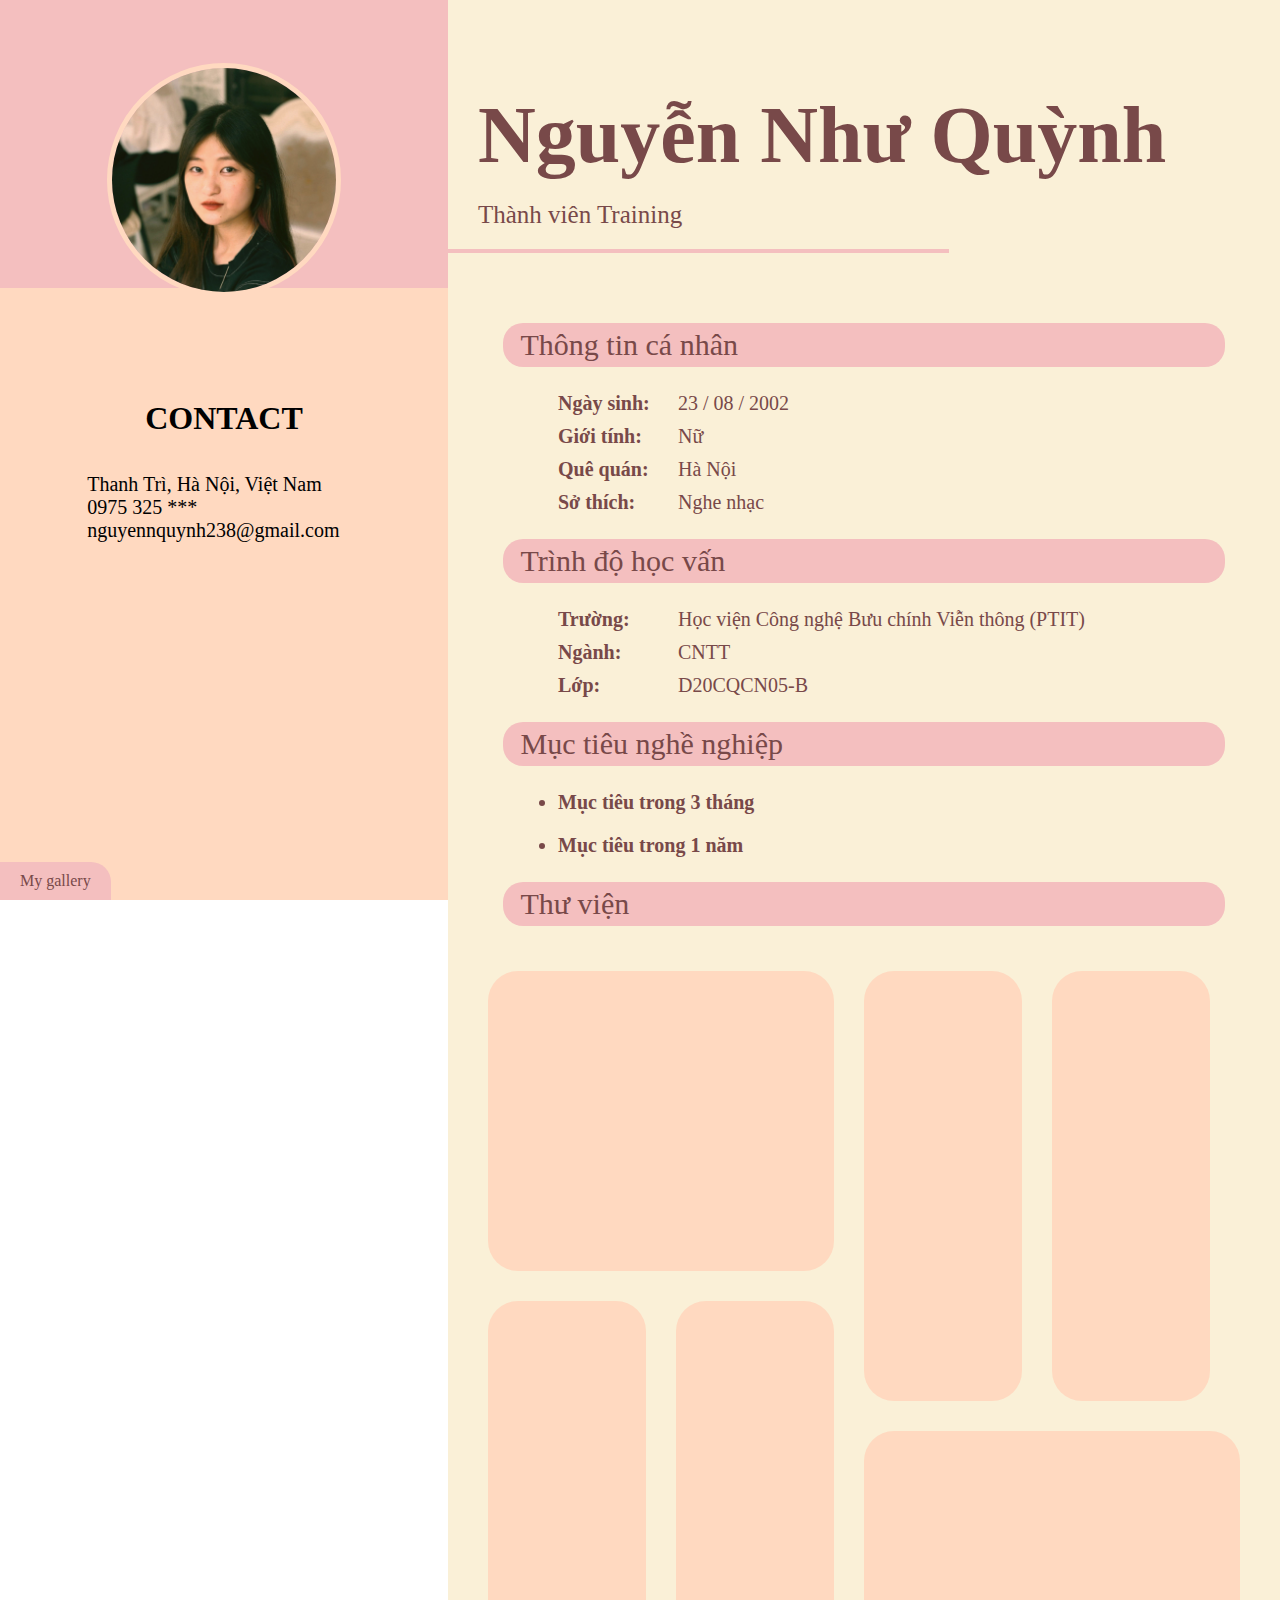
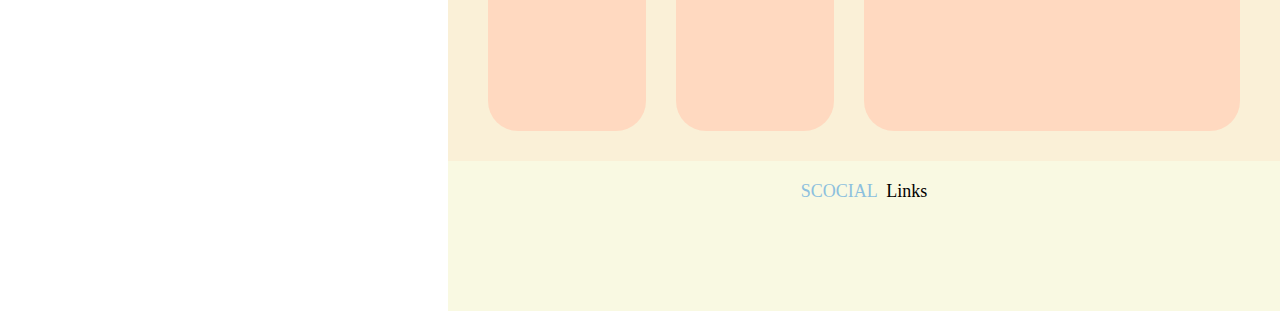
==== Buổi 1/index.html @ 96457705 "update" ====
<!DOCTYPE html>
<html lang="en">
<head>
    <meta charset="UTF-8">
    <meta http-equiv="X-UA-Compatible" content="IE=edge">
    <meta name="viewport" content="width=device-width, initial-scale=1.0">
    <title>Document</title>
    <link rel="stylesheet" href="/Buổi 1/style.css">
    <link rel="stylesheet" href="https://use.fontawesome.com/releases/v5.5.0/css/all.css" integrity="sha384-B4dIYHKNBt8Bc12p+WXckhzcICo0wtJAoU8YZTY5qE0Id1GSseTk6S+L3BlXeVIU" crossorigin="anonymous"></head>
</head>
<body>
    <div id="main">

        <div id="left">
            <div class="image">
                <img src="/images/IMG_0642.JPG" alt="anh dai dien" data-tilt data-tilt-scale = "1.1">
            </div>
            <div>
                <h1 style="text-align: center;">CONTACT</h1><br><br>
                <div class="contact"> 
                    <div class="line">
                        <i class="fas fa-map-marker-alt"></i>
                        <span>Thanh Trì, Hà Nội, Việt Nam</span>
                    </div>
                    <div class="line">
                        <i class="fas fa-mobile"></i>
                        <span>0975 325 ***</span>
                    </div>
                    <div class="line">
                        <i class="fas fa-envelope"></i>
                        <span>nguyennquynh238@gmail.com</span>
                    </div>
                </div>
            </div>
            <div class="button">
                <a href="#gallery" style="text-decoration: none; color: var(--textColor);"> My gallery</a>
            </div>
        </div>

        <div id="right">
            <header>
                <p>Nguyễn Như Quỳnh</p>
                <p>Thành viên Training</p>
                <hr size="4px" color="#F4BFBF" width="60%">
            </header> 
            <div class="detail">

                <div class="heading">
                    <i class="fas fa-user-circle"></i>
                    <span>&nbsp;Thông tin cá nhân</span>
                </div>
                <div class="content">
                    <p><b>Ngày sinh:</b>  &nbsp; 23 / 08 / 2002</p>
                    <p><b>Giới tính:</b> &nbsp; Nữ</p>
                    <p><b>Quê quán:</b>  &nbsp; Hà Nội</p>
                    <p><b>Sở thích:</b> &nbsp; Nghe nhạc</p>
                </div>

                <div class="heading">
                    <i class="fas fa-graduation-cap"></i>
                    <span>&nbsp;Trình độ học vấn</span>
                </div>
                <div class="content">
                    <p><b>Trường:</b>  &nbsp; Học viện Công nghệ Bưu chính Viễn thông (PTIT)</p>
                    <p><b>Ngành:</b> &nbsp; CNTT</p>
                    <p><b>Lớp:</b> &nbsp; D20CQCN05-B</p>
                </div>
                
                <div class="heading">
                    <i class="fas fa-crosshairs"></i>
                    <span>&nbsp;Mục tiêu nghề nghiệp</span>
                </div>
                <div class="content">
                    <ul>
                        <li><b>Mục tiêu trong 3 tháng</b></li>
                            <!-- <p>Mục tiêu trong 3 tháng tới của em là trang bị được cho mình những kiến thức cơ bản về HTML, CSS và JS.
                         Tuy nhiên đây là giai đoạn đầu làm quen với lập trình Front-end nên em vẫn cần cố gắng học hỏi rất nhiều để có thể hoàn thành mục tiêu đã đặt ra.
                            </p> -->
                        <li><b>Mục tiêu trong 1 năm</b></li>
                    </ul>
                </div>

                <!-- gallery -->
                <div class="heading">
                    <i class="fas fa-image"></i>
                    <span>&nbsp;Thư viện</span>
                </div>
                <div id="gallery">
                    <div class="pic item1" data-tilt data-tilt-glare data-tilt-max-glare="0.8"></div>
                    <div class="pic" data-tilt data-tilt-glare data-tilt-max-glare="0.8"></div>
                    <div class="pic" data-tilt data-tilt-glare data-tilt-max-glare="0.8"></div>
                    <div class="pic" data-tilt data-tilt-glare data-tilt-max-glare="0.8"></div>
                    <div class="pic" data-tilt data-tilt-glare data-tilt-max-glare="0.8"></div>
                    <div class="pic" data-tilt data-tilt-glare data-tilt-max-glare="0.8"></div>
                </div>
            </div>

            <!-- footer -->
            <footer>
                <span class="footerText">SCOCIAL&nbsp;</span>
                <span class="footerText">Links</span>
                <div class="icon">
                    <a href="https://github.com/quynhniee" target="_blank"><i class="fab fa-github"></i></a>
                    <i class="fab fa-facebook"></i>
                    <i class="fab fa-telegram"></i>
                    <i class="fab fa-twitter"></i>
                </div>
            </footer>
        </div>

        
    </div>
    
    
    <script src="../script/vanilla-tilt.js"></script>
</body>
</html>
---- Buổi 1/style.css ----
* {
    margin: 0;
    padding: 0;
}
    /* scrollbar */
    ::-webkit-scrollbar {
        width: 15px;
    }
    ::-webkit-scrollbar-track {
        background: #FFD9C0;
    }
    ::-webkit-scrollbar-thumb {
        background: #F4BFBF;
        border-radius: 5px;
    }
    ::-webkit-scrollbar-button {
        background: #FFD9C0;
    }
    /* end scrollbar */

#right {
    width: 65%;
    height: fit-content;
    background-color: #FAF0D7;
    position: absolute;
    right: 0;
}
#left {
    width: 35%;
    height: 100%;
    background-color: #FFD9C0;
    position: fixed;
}

/* left div */
.image img {
    border-radius: 50%;
    width: 50%;
    border: 5px solid #FFD9C0;
    object-fit: cover;
}

.image {
    text-align: center;
    padding-top: 7vh;
    margin-bottom: 25%;
    height: 25vh;
    background-color: var(--backgroundColor);
}
.contact {
    margin-left: 15%;
    font-size: var(--textSize);
}

.line i {
    margin: 10px;
    width: 30px;
}
    /* button */
    .button {
        width: fit-content;
        background-color: #F4BFBF;
        padding: 10px 20px;
        border-top-right-radius: 20px;
        position: absolute;
        bottom: 0px;
    }
    /* end button */

/* end left div */

/* right div */
header {
    height: 32vh;
    /* position: relative; */
}
header p {
    color: var(--textColor);
    font-size: 25px;
    padding-left: 30px;
    padding-bottom: 20px;
}
header p:first-child {
    padding-top: 10vh;
    font-size: 80px;
    font-weight: bold;
}
.detail {
    position: relative;
    padding: 10px 30px;
}
.detail .heading {
    margin: 25px;
    /* margin-left: 40px; */
    padding: 5px 15px 5px 10px;
    font-size: var(--headingSize);
    color: var(--textColor);
    background-color: #F4BFBF;
    border-radius: 20px;
    /* width: fit-content; */
}
.detail .content {
    margin-left: 80px;
    margin-right: 40px;
    font-size: var(--textSize);
    color: var(--textColor);
}
.detail .content p {
    margin-bottom: 10px;
}
.detail .content li {
    margin: 20px 0;
}
.detail .content p b {
    display: inline-block;
    width: 105px;
}

    /* gallery */
    #gallery > div {
        background-color: #FFD9C0;
        width: 500px;
        height: 500px;
        border-radius: 30px;
        overflow: hidden;
    }
    #gallery {
        padding: 20px 10px;
        max-width: 100%;
        display: grid;
        grid-template-columns: 1fr 1fr 1fr 1fr;
        grid-template-rows: 300px 100px 300px;
        grid-gap: 30px;
    }
    #gallery .pic {
        object-fit: cover;
        height: 100%;
        width: 100%;
    }
    #gallery .pic:first-child {
        grid-column: 1 / 3;
        grid-row: 1/2;
    }
    #gallery .pic:nth-child(2), #gallery .pic:nth-child(3) {
        grid-row: 1/3;
    }
    #gallery .pic:nth-child(4), #gallery .pic:nth-child(5) {
        grid-row: 2/4;
    }
    #gallery .pic:last-child {
        grid-column: 3/6;
    }
    /* end gallery */

:root {
    --backgroundColor: #F4BFBF;
    --textColor: #784949;
    --textSize: 20px;
    --headingSize: 30px;
}
/* end right div */

/* footer */
footer {
    display: block;
    height: 150px;
    width: 100%;
    background: rgb(249, 249, 226);
    text-align: center;
}
.footerText {
    font-size: large;
    display: inline-block;
    margin-top: 20px;
}
.footerText:first-child {
    color: #8CC0DE;
}
.icon {
    margin: auto 0px;
}
.icon  i {
    border-radius: 50%;
    font-size: 30px;
    margin: 10px;
    margin-top: 50px;
    object-fit: cover;
}
/* end footer */


/* hover */
.image img:hover, .button:hover {
    box-shadow: 0px 0px 10px rgb(128, 108, 108);
}

/* end hover */

/* responsive */
@media screen and (max-width: 800px) {
    #left {
        visibility: hidden;
    }
    #right {
        width: 100%;
    }
}
@media screen and (max-width: 1200px) {
    :root {
        --headingSize: 20px;
        --textSize: 15px;
    }
    header p:first-child {
        font-size: 35px;
    }
    .contact {
        margin-left: 10%;
    }
    header {
        height: fit-content;
    }
}
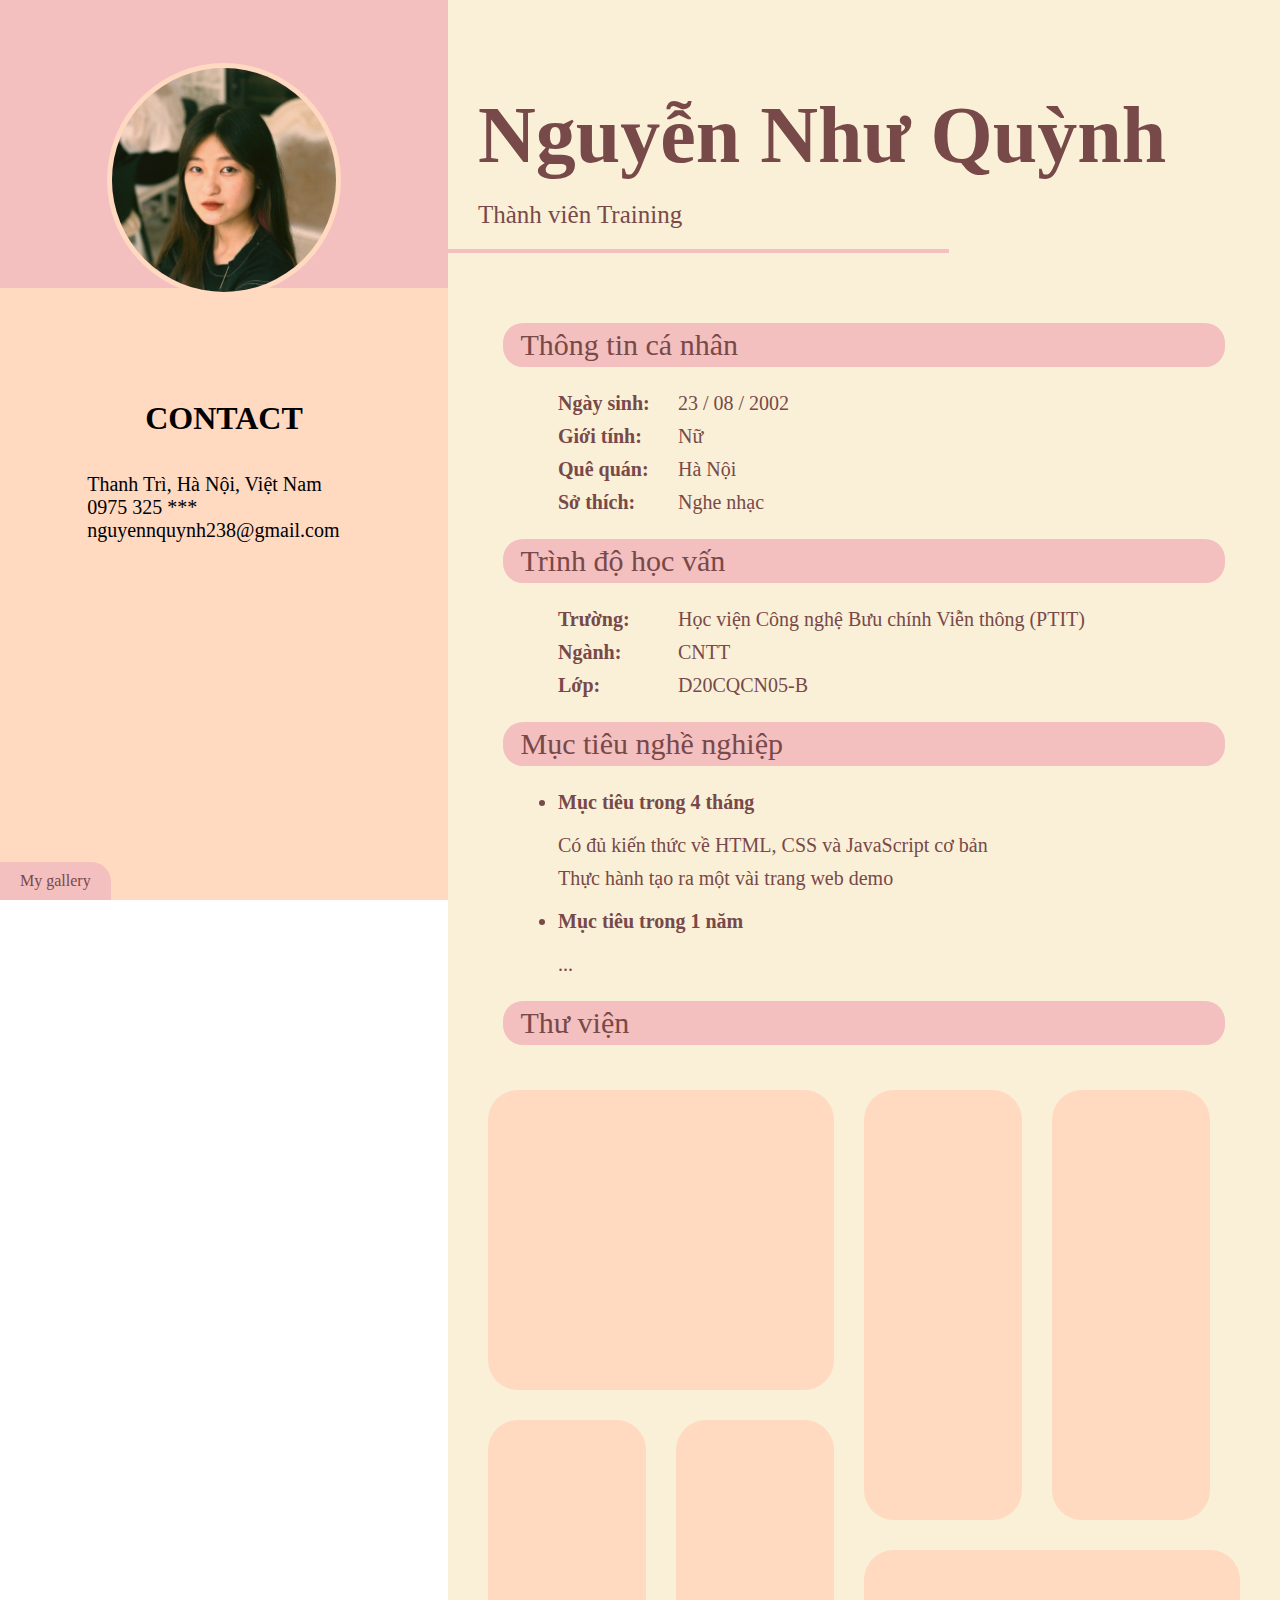
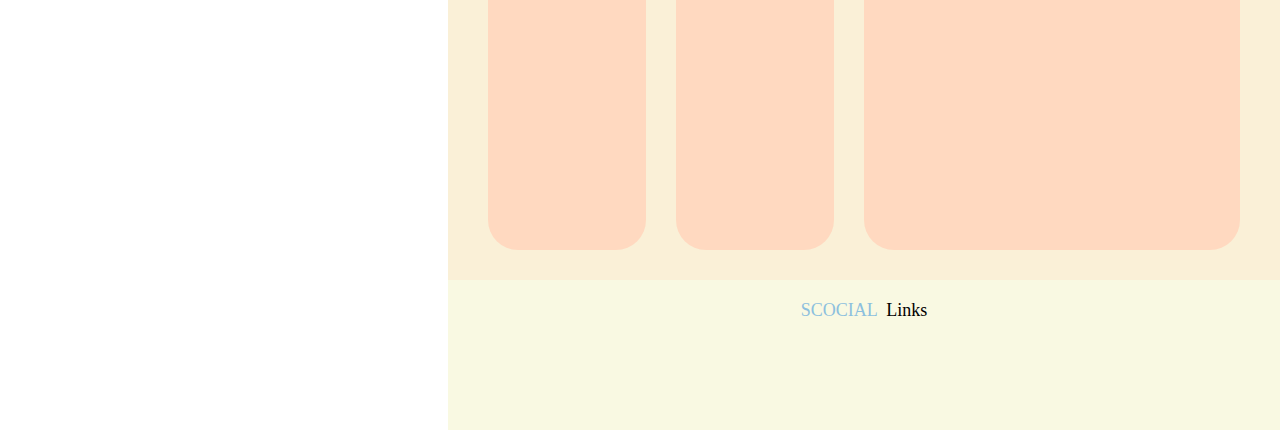
==== commit ab51d436: "update" ====
--- a/Buổi 1/index.html
+++ b/Buổi 1/index.html
@@ -4,8 +4,8 @@
     <meta charset="UTF-8">
     <meta http-equiv="X-UA-Compatible" content="IE=edge">
     <meta name="viewport" content="width=device-width, initial-scale=1.0">
-    <title>Document</title>
-    <link rel="stylesheet" href="/Buổi 1/style.css">
+    <title>Introduction</title>
+    <link rel="stylesheet" href="./style.css">
     <link rel="stylesheet" href="https://use.fontawesome.com/releases/v5.5.0/css/all.css" integrity="sha384-B4dIYHKNBt8Bc12p+WXckhzcICo0wtJAoU8YZTY5qE0Id1GSseTk6S+L3BlXeVIU" crossorigin="anonymous"></head>
 </head>
 <body>
@@ -13,7 +13,7 @@
 
         <div id="left">
             <div class="image">
-                <img src="/images/IMG_0642.JPG" alt="anh dai dien" data-tilt data-tilt-scale = "1.1">
+                <img src="../Assets/images/IMG_0642.JPG" alt="anh dai dien" data-tilt data-tilt-scale = "1.1">
             </div>
             <div>
                 <h1 style="text-align: center;">CONTACT</h1><br><br>
@@ -72,11 +72,11 @@
                 </div>
                 <div class="content">
                     <ul>
-                        <li><b>Mục tiêu trong 3 tháng</b></li>
-                            <!-- <p>Mục tiêu trong 3 tháng tới của em là trang bị được cho mình những kiến thức cơ bản về HTML, CSS và JS.
-                         Tuy nhiên đây là giai đoạn đầu làm quen với lập trình Front-end nên em vẫn cần cố gắng học hỏi rất nhiều để có thể hoàn thành mục tiêu đã đặt ra.
-                            </p> -->
+                        <li><b>Mục tiêu trong 4 tháng</b></li>
+                            <p>Có đủ kiến thức về HTML, CSS và JavaScript cơ bản</p>
+                            <p>Thực hành tạo ra một vài trang web demo </p>
                         <li><b>Mục tiêu trong 1 năm</b></li>
+                            <p>...</p>
                     </ul>
                 </div>
 
@@ -112,6 +112,6 @@
     </div>
     
     
-    <script src="../script/vanilla-tilt.js"></script>
+    <script src="../Assets/script/vanilla-tilt.js"></script>
 </body>
 </html>--- a/Buổi 1/style.css
+++ b/Buổi 1/style.css
@@ -185,6 +185,7 @@
     margin: 10px;
     margin-top: 50px;
     object-fit: cover;
+    color: black;
 }
 /* end footer */
 
@@ -193,7 +194,9 @@
 .image img:hover, .button:hover {
     box-shadow: 0px 0px 10px rgb(128, 108, 108);
 }
-
+.icon i:hover {
+    color: #8CC0DE;
+}
 /* end hover */
 
 /* responsive */
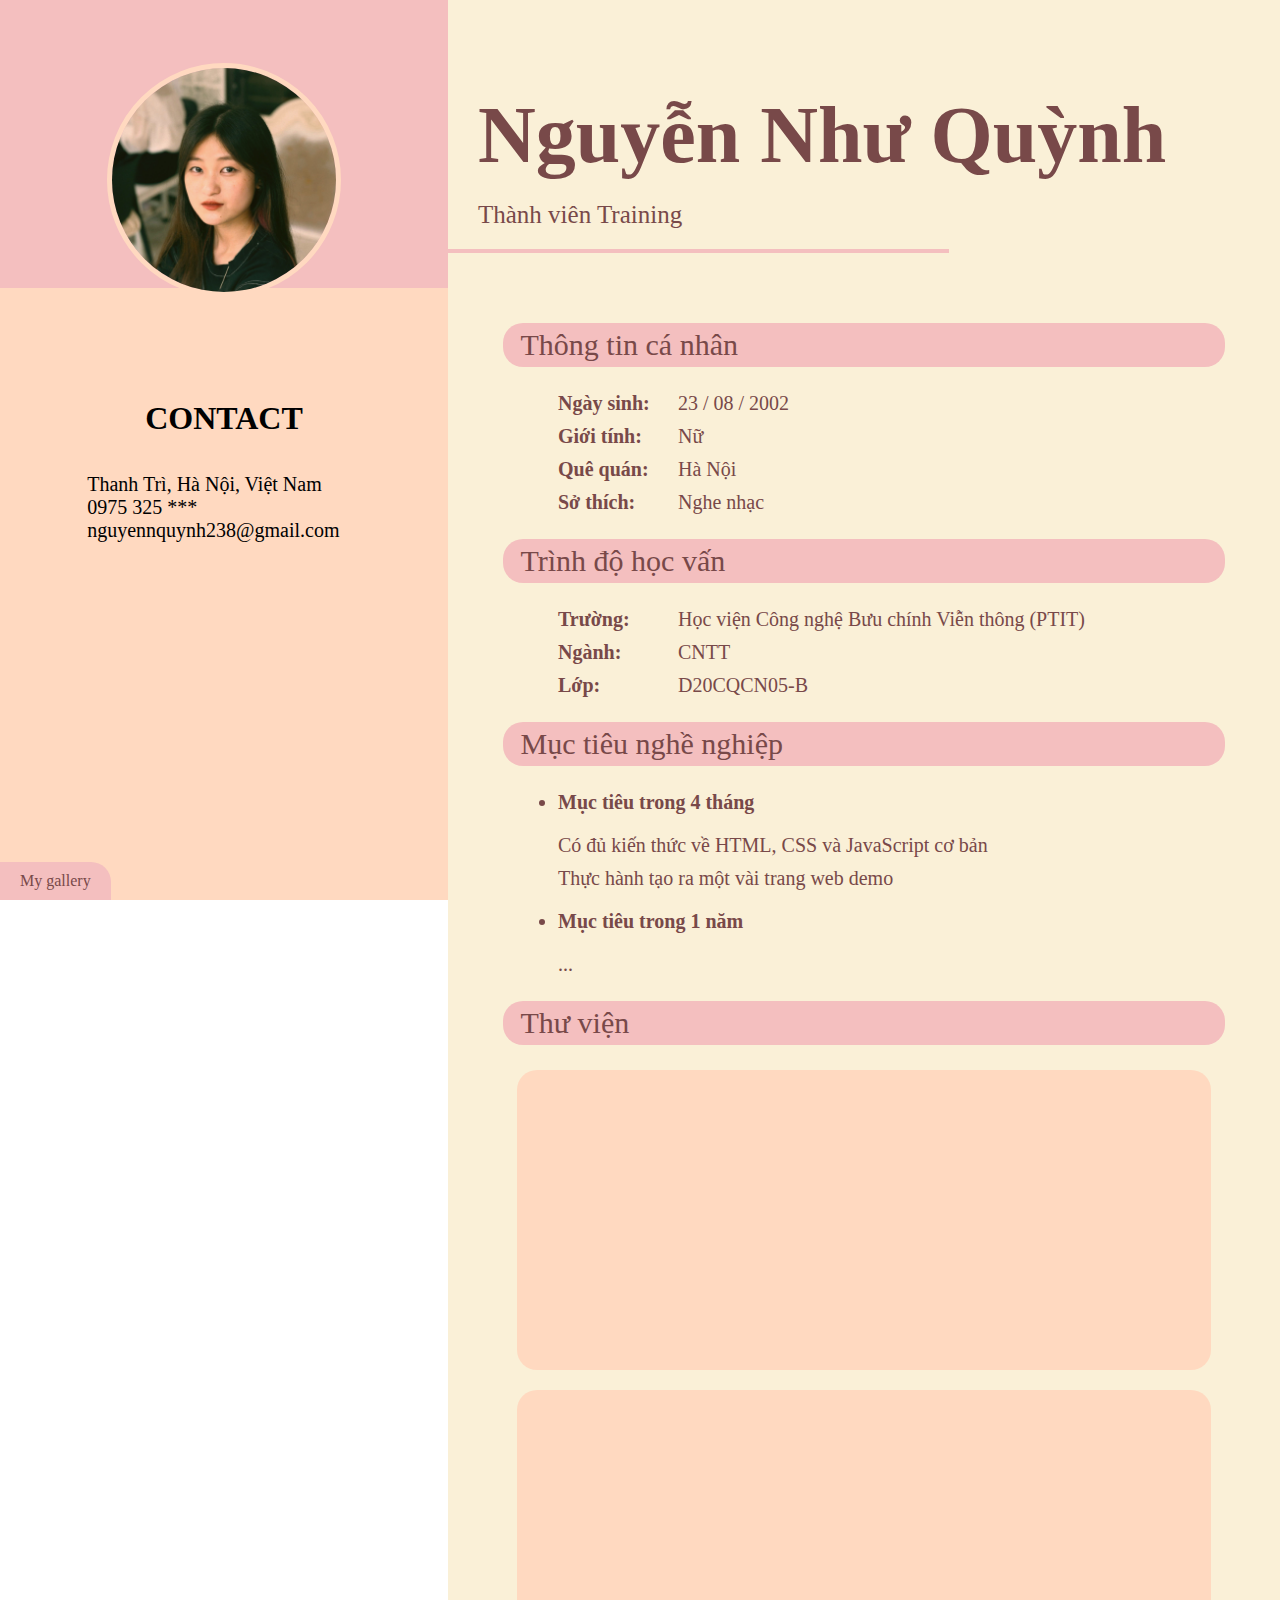
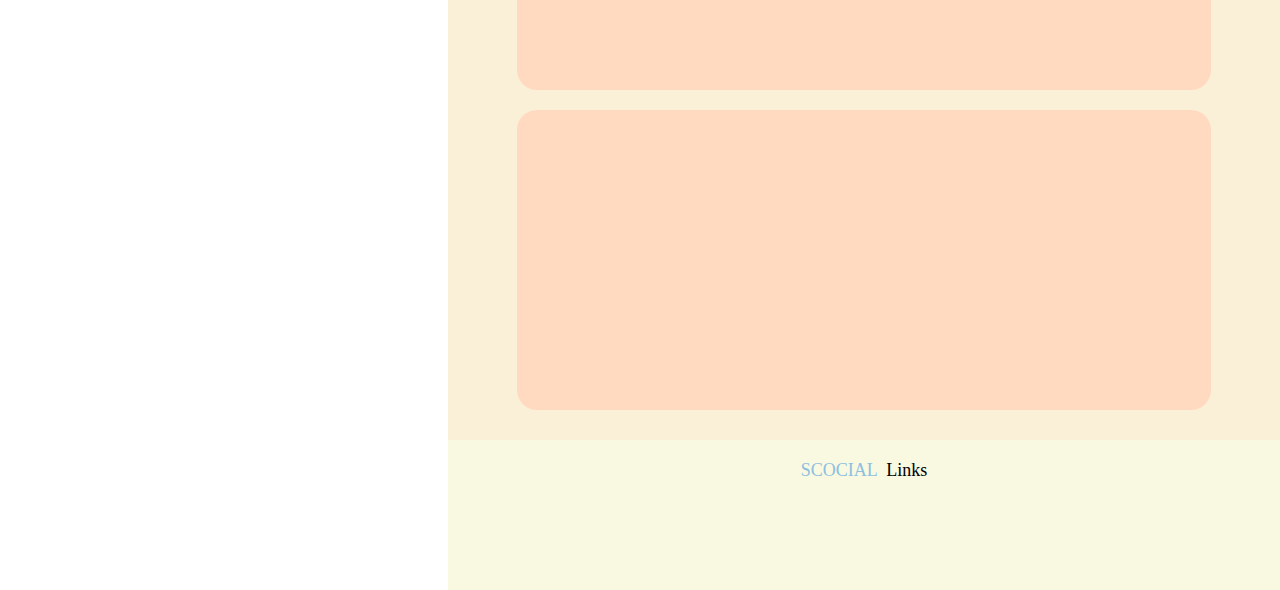
==== commit 22343a84: "update" ====
--- a/Buổi 1/index.html
+++ b/Buổi 1/index.html
@@ -86,13 +86,18 @@
                     <span>&nbsp;Thư viện</span>
                 </div>
                 <div id="gallery">
-                    <div class="pic item1" data-tilt data-tilt-glare data-tilt-max-glare="0.8"></div>
+                    <!-- <div class="pic" data-tilt data-tilt-glare data-tilt-max-glare="0.8"></div>
                     <div class="pic" data-tilt data-tilt-glare data-tilt-max-glare="0.8"></div>
                     <div class="pic" data-tilt data-tilt-glare data-tilt-max-glare="0.8"></div>
                     <div class="pic" data-tilt data-tilt-glare data-tilt-max-glare="0.8"></div>
                     <div class="pic" data-tilt data-tilt-glare data-tilt-max-glare="0.8"></div>
-                    <div class="pic" data-tilt data-tilt-glare data-tilt-max-glare="0.8"></div>
+                    <div class="pic" data-tilt data-tilt-glare data-tilt-max-glare="0.8"></div> -->
+                    
+                    <div style="width: 90%; height: 300px; background-color: #FFD9C0; margin: 20px auto; border-radius: 20px;"></div>
+                    <div style="width: 90%; height: 300px; background-color: #FFD9C0; margin: 20px auto; border-radius: 20px;"></div>
+                    <div style="width: 90%; height: 300px; background-color: #FFD9C0; margin: 20px auto; border-radius: 20px;"></div>
                 </div>
+
             </div>
 
             <!-- footer -->
@@ -112,6 +117,6 @@
     </div>
     
     
-    <script src="../Assets/script/vanilla-tilt.js"></script>
+    <!-- <script src="../Assets/script/vanilla-tilt.js"></script> -->
 </body>
 </html>--- a/Buổi 1/style.css
+++ b/Buổi 1/style.css
@@ -117,7 +117,7 @@
 }
 
     /* gallery */
-    #gallery > div {
+    /* #gallery > div {
         background-color: #FFD9C0;
         width: 500px;
         height: 500px;
@@ -149,7 +149,7 @@
     }
     #gallery .pic:last-child {
         grid-column: 3/6;
-    }
+    } */
     /* end gallery */
 
 :root {
@@ -193,9 +193,11 @@
 /* hover */
 .image img:hover, .button:hover {
     box-shadow: 0px 0px 10px rgb(128, 108, 108);
+    transform: scale(1.1);
 }
 .icon i:hover {
     color: #8CC0DE;
+    transform: scale(0.9);
 }
 /* end hover */
 
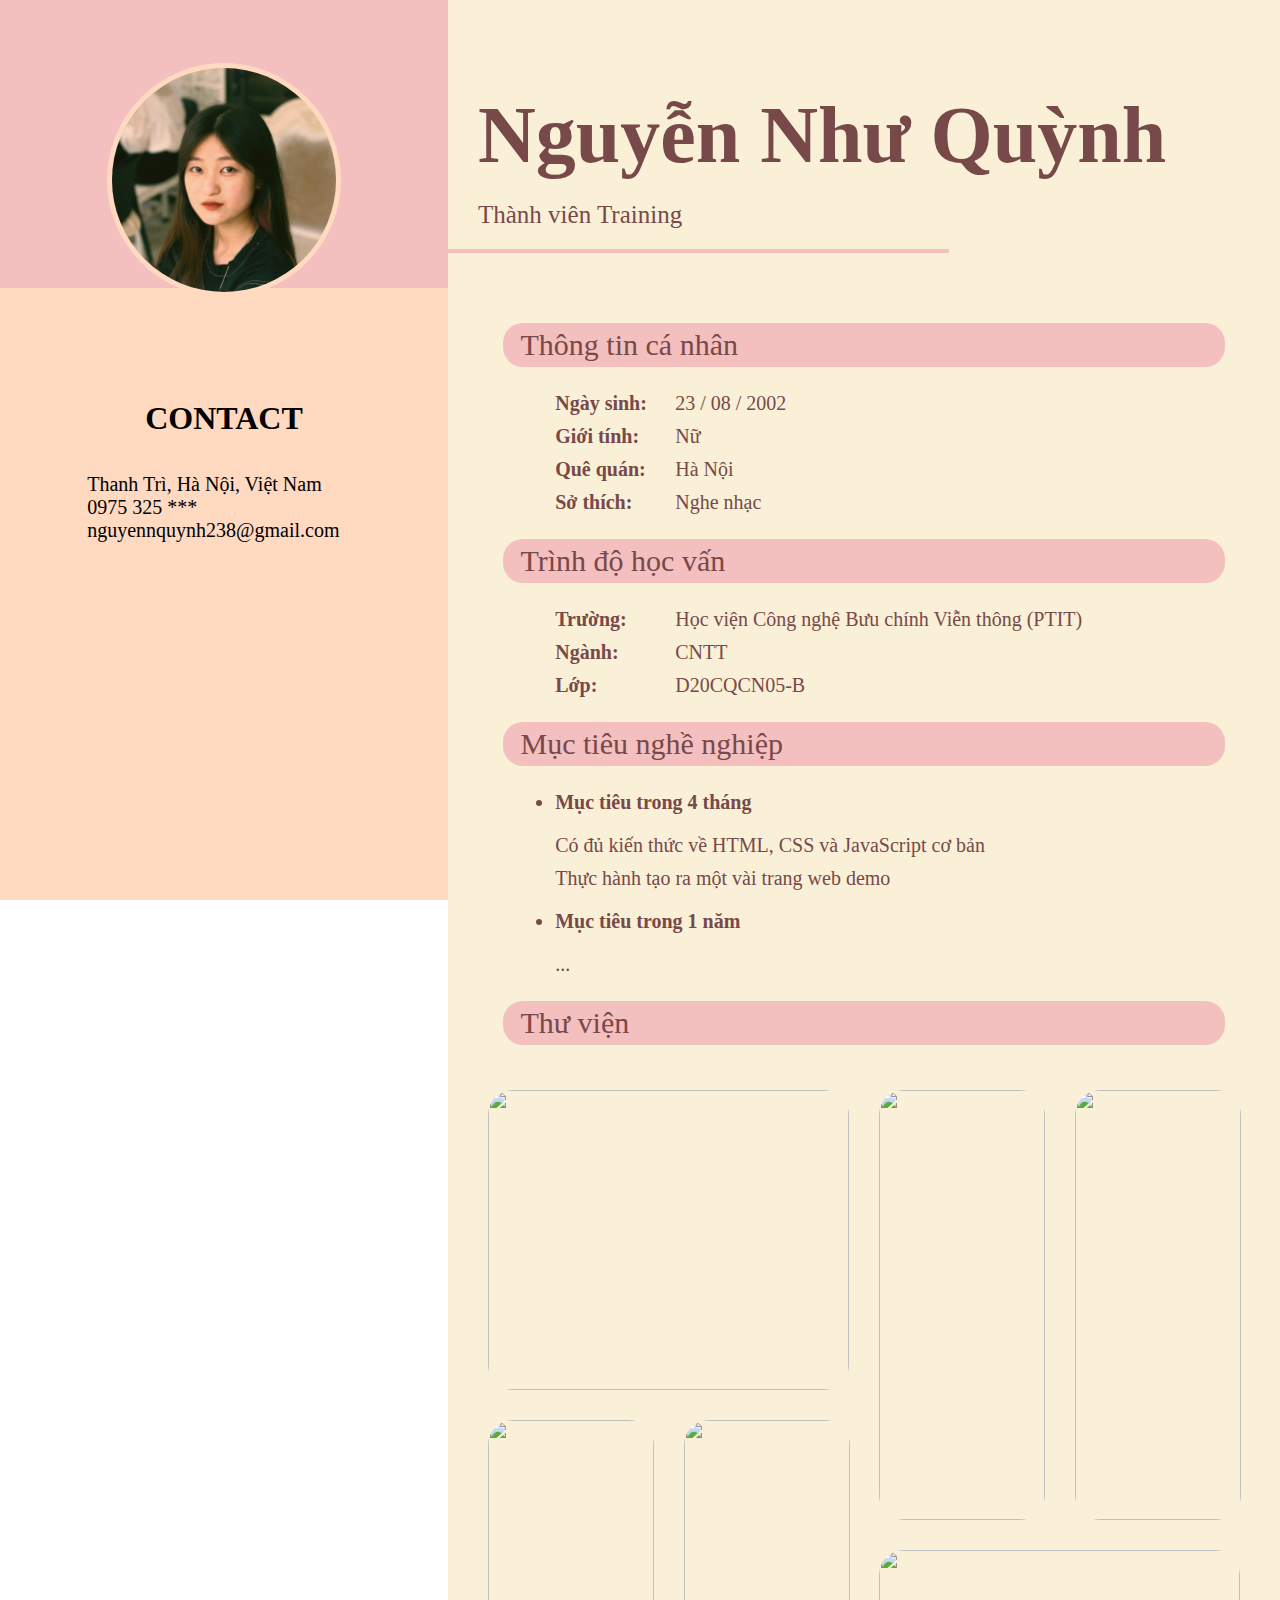
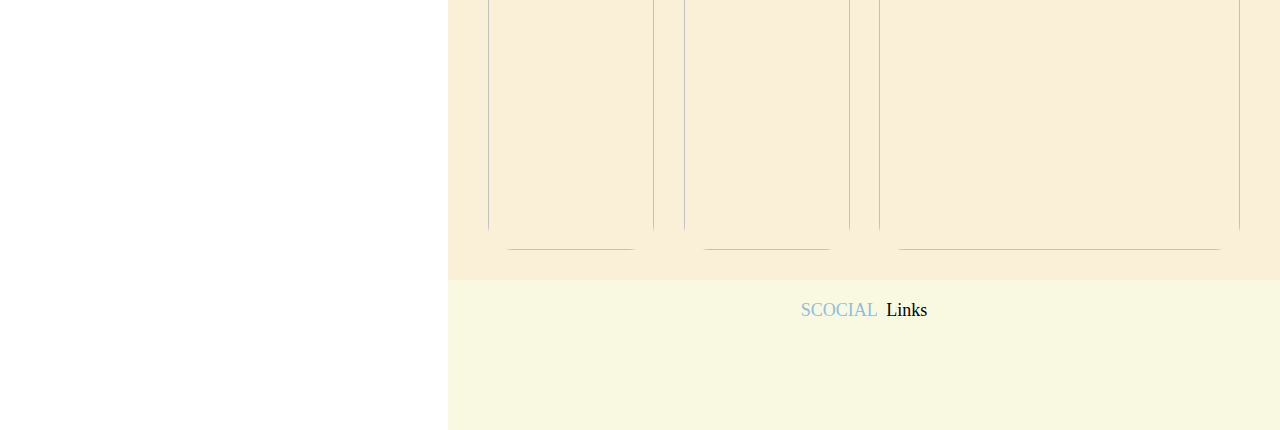
==== commit edd551eb: "update" ====
--- a/Buổi 1/index.html
+++ b/Buổi 1/index.html
@@ -31,9 +31,6 @@
                         <span>nguyennquynh238@gmail.com</span>
                     </div>
                 </div>
-            </div>
-            <div class="button">
-                <a href="#gallery" style="text-decoration: none; color: var(--textColor);"> My gallery</a>
             </div>
         </div>
 
@@ -85,17 +82,26 @@
                     <i class="fas fa-image"></i>
                     <span>&nbsp;Thư viện</span>
                 </div>
-                <div id="gallery">
-                    <!-- <div class="pic" data-tilt data-tilt-glare data-tilt-max-glare="0.8"></div>
-                    <div class="pic" data-tilt data-tilt-glare data-tilt-max-glare="0.8"></div>
-                    <div class="pic" data-tilt data-tilt-glare data-tilt-max-glare="0.8"></div>
-                    <div class="pic" data-tilt data-tilt-glare data-tilt-max-glare="0.8"></div>
-                    <div class="pic" data-tilt data-tilt-glare data-tilt-max-glare="0.8"></div>
-                    <div class="pic" data-tilt data-tilt-glare data-tilt-max-glare="0.8"></div> -->
-                    
-                    <div style="width: 90%; height: 300px; background-color: #FFD9C0; margin: 20px auto; border-radius: 20px;"></div>
-                    <div style="width: 90%; height: 300px; background-color: #FFD9C0; margin: 20px auto; border-radius: 20px;"></div>
-                    <div style="width: 90%; height: 300px; background-color: #FFD9C0; margin: 20px auto; border-radius: 20px;"></div>
+                <div class="gallery">
+                    <div class="gallery-item" data-tilt data-tilt-glare data-tilt-max-glare="0.8">
+                        <img src="https://i.pinimg.com/736x/76/13/43/7613439f9864c0a5ae9ac965ca527e91.jpg" alt=""
+                        class="gallery-img">
+                    </div>
+                    <div class="gallery-item" data-tilt data-tilt-glare data-tilt-max-glare="0.8">
+                        <img src="https://www.yeswarmg.com/wp-content/uploads/2021/09/Wig-Light-blue-pinch-of-hair.jpg" alt="" class="gallery-img">
+                    </div>
+                    <div class="gallery-item" data-tilt data-tilt-glare data-tilt-max-glare="0.8">
+                        <img src="https://www.yeswarmg.com/wp-content/uploads/2021/09/Wig-Rooster-red-crest.jpg" alt="" class="gallery-img">
+                    </div>
+                    <div class="gallery-item" data-tilt data-tilt-glare data-tilt-max-glare="0.8">
+                        <img src="https://www.ubuy.com.mx/productimg/?image=aHR0cHM6Ly9tLm1lZGlhLWFtYXpvbi5jb20vaW1hZ2VzL0kvNjFiVStqc2RxRUwuX0FDX1NMMTAwMF8uanBn.jpg" alt="" class="gallery-img">
+                    </div>
+                    <div class="gallery-item" data-tilt data-tilt-glare data-tilt-max-glare="0.8">
+                        <img src="https://images-cdn.9gag.com/photo/a6OWOGm_700b.jpg" alt="" class="gallery-img">
+                    </div>
+                    <div class="gallery-item" data-tilt data-tilt-glare data-tilt-max-glare="0.8">
+                        <img src="https://cdn.nguyenkimmall.com/images/companies/_1/Content/vien-thong/tin-tuc/dien-thoai/cuoi-nga-nghieng-truoc-nhung-tam-anh-selfie-bua-doc-la-cua-thu-cung-02.jpg" alt="" class="gallery-img">
+                    </div>
                 </div>
 
             </div>
@@ -117,6 +123,6 @@
     </div>
     
     
-    <!-- <script src="../Assets/script/vanilla-tilt.js"></script> -->
+    <script src="../Assets/script/vanilla-tilt.js"></script>
 </body>
 </html>--- a/Buổi 1/style.css
+++ b/Buổi 1/style.css
@@ -2,21 +2,26 @@
     margin: 0;
     padding: 0;
 }
-    /* scrollbar */
-    ::-webkit-scrollbar {
-        width: 15px;
-    }
-    ::-webkit-scrollbar-track {
-        background: #FFD9C0;
-    }
-    ::-webkit-scrollbar-thumb {
-        background: #F4BFBF;
-        border-radius: 5px;
-    }
-    ::-webkit-scrollbar-button {
-        background: #FFD9C0;
-    }
-    /* end scrollbar */
+
+/* scrollbar */
+::-webkit-scrollbar {
+    width: 15px;
+}
+
+::-webkit-scrollbar-track {
+    background: #FFD9C0;
+}
+
+::-webkit-scrollbar-thumb {
+    background: #F4BFBF;
+    border-radius: 5px;
+}
+
+::-webkit-scrollbar-button {
+    background: #FFD9C0;
+}
+
+/* end scrollbar */
 
 #right {
     width: 65%;
@@ -25,6 +30,7 @@
     position: absolute;
     right: 0;
 }
+
 #left {
     width: 35%;
     height: 100%;
@@ -39,7 +45,6 @@
     border: 5px solid #FFD9C0;
     object-fit: cover;
 }
-
 .image {
     text-align: center;
     padding-top: 7vh;
@@ -51,22 +56,10 @@
     margin-left: 15%;
     font-size: var(--textSize);
 }
-
 .line i {
     margin: 10px;
     width: 30px;
 }
-    /* button */
-    .button {
-        width: fit-content;
-        background-color: #F4BFBF;
-        padding: 10px 20px;
-        border-top-right-radius: 20px;
-        position: absolute;
-        bottom: 0px;
-    }
-    /* end button */
-
 /* end left div */
 
 /* right div */
@@ -74,83 +67,89 @@
     height: 32vh;
     /* position: relative; */
 }
+
 header p {
     color: var(--textColor);
     font-size: 25px;
     padding-left: 30px;
     padding-bottom: 20px;
 }
+
 header p:first-child {
     padding-top: 10vh;
     font-size: 80px;
     font-weight: bold;
 }
+
 .detail {
     position: relative;
     padding: 10px 30px;
 }
+
 .detail .heading {
     margin: 25px;
-    /* margin-left: 40px; */
     padding: 5px 15px 5px 10px;
     font-size: var(--headingSize);
     color: var(--textColor);
     background-color: #F4BFBF;
     border-radius: 20px;
-    /* width: fit-content; */
-}
+}
+
 .detail .content {
-    margin-left: 80px;
+    margin-left: 10%;
     margin-right: 40px;
     font-size: var(--textSize);
     color: var(--textColor);
 }
+
 .detail .content p {
     margin-bottom: 10px;
 }
+
 .detail .content li {
     margin: 20px 0;
 }
+
 .detail .content p b {
     display: inline-block;
     width: 105px;
 }
 
-    /* gallery */
-    /* #gallery > div {
-        background-color: #FFD9C0;
-        width: 500px;
-        height: 500px;
-        border-radius: 30px;
-        overflow: hidden;
-    }
-    #gallery {
-        padding: 20px 10px;
-        max-width: 100%;
-        display: grid;
-        grid-template-columns: 1fr 1fr 1fr 1fr;
-        grid-template-rows: 300px 100px 300px;
-        grid-gap: 30px;
-    }
-    #gallery .pic {
-        object-fit: cover;
-        height: 100%;
-        width: 100%;
-    }
-    #gallery .pic:first-child {
-        grid-column: 1 / 3;
-        grid-row: 1/2;
-    }
-    #gallery .pic:nth-child(2), #gallery .pic:nth-child(3) {
-        grid-row: 1/3;
-    }
-    #gallery .pic:nth-child(4), #gallery .pic:nth-child(5) {
-        grid-row: 2/4;
-    }
-    #gallery .pic:last-child {
-        grid-column: 3/6;
-    } */
-    /* end gallery */
+/* gallery */
+.gallery-img {
+    width: 100%;
+    height: 100%;
+    object-fit: cover;
+    border-radius: 25px;
+}
+.gallery-item {
+    /* height: auto; */
+}
+.gallery {
+    padding: 20px 10px;
+    display: grid;
+    grid-template-columns: 1fr 1fr 1fr 1fr;
+    grid-template-rows: 300px 100px 300px;
+    grid-gap: 30px;
+}
+
+.gallery .gallery-item:first-child {
+    grid-column: 1 / 3;
+    grid-row: 1/2;
+}
+.gallery .gallery-item:nth-child(2),
+.gallery .gallery-item:nth-child(3) {
+    grid-row: 1/3;
+}
+.gallery .gallery-item:nth-child(4),
+.gallery .gallery-item:nth-child(5) {
+    grid-row: 2/4;
+}
+.gallery .gallery-item:last-child {
+    grid-column: 3/5;
+}
+
+/* end gallery */
 
 :root {
     --backgroundColor: #F4BFBF;
@@ -158,6 +157,7 @@
     --textSize: 20px;
     --headingSize: 30px;
 }
+
 /* end right div */
 
 /* footer */
@@ -168,60 +168,78 @@
     background: rgb(249, 249, 226);
     text-align: center;
 }
+
 .footerText {
     font-size: large;
     display: inline-block;
     margin-top: 20px;
 }
+
 .footerText:first-child {
     color: #8CC0DE;
 }
+
 .icon {
     margin: auto 0px;
 }
-.icon  i {
-    border-radius: 50%;
+
+.icon i {
     font-size: 30px;
     margin: 10px;
     margin-top: 50px;
     object-fit: cover;
     color: black;
 }
+
 /* end footer */
 
 
 /* hover */
-.image img:hover, .button:hover {
+.image img:hover,
+.button:hover {
     box-shadow: 0px 0px 10px rgb(128, 108, 108);
     transform: scale(1.1);
-}
+    background: #8CC0DE;
+}
+
 .icon i:hover {
     color: #8CC0DE;
     transform: scale(0.9);
 }
+
 /* end hover */
 
 /* responsive */
-@media screen and (max-width: 800px) {
+@media screen and (max-width: 850px) {
     #left {
         visibility: hidden;
     }
+
     #right {
         width: 100%;
     }
-}
+
+}
+
 @media screen and (max-width: 1200px) {
     :root {
         --headingSize: 20px;
         --textSize: 15px;
     }
+
     header p:first-child {
         font-size: 35px;
     }
+
     .contact {
         margin-left: 10%;
     }
+
     header {
         height: fit-content;
     }
+
+    #left div h1 {
+        font-size: 25px;
+    }
 }